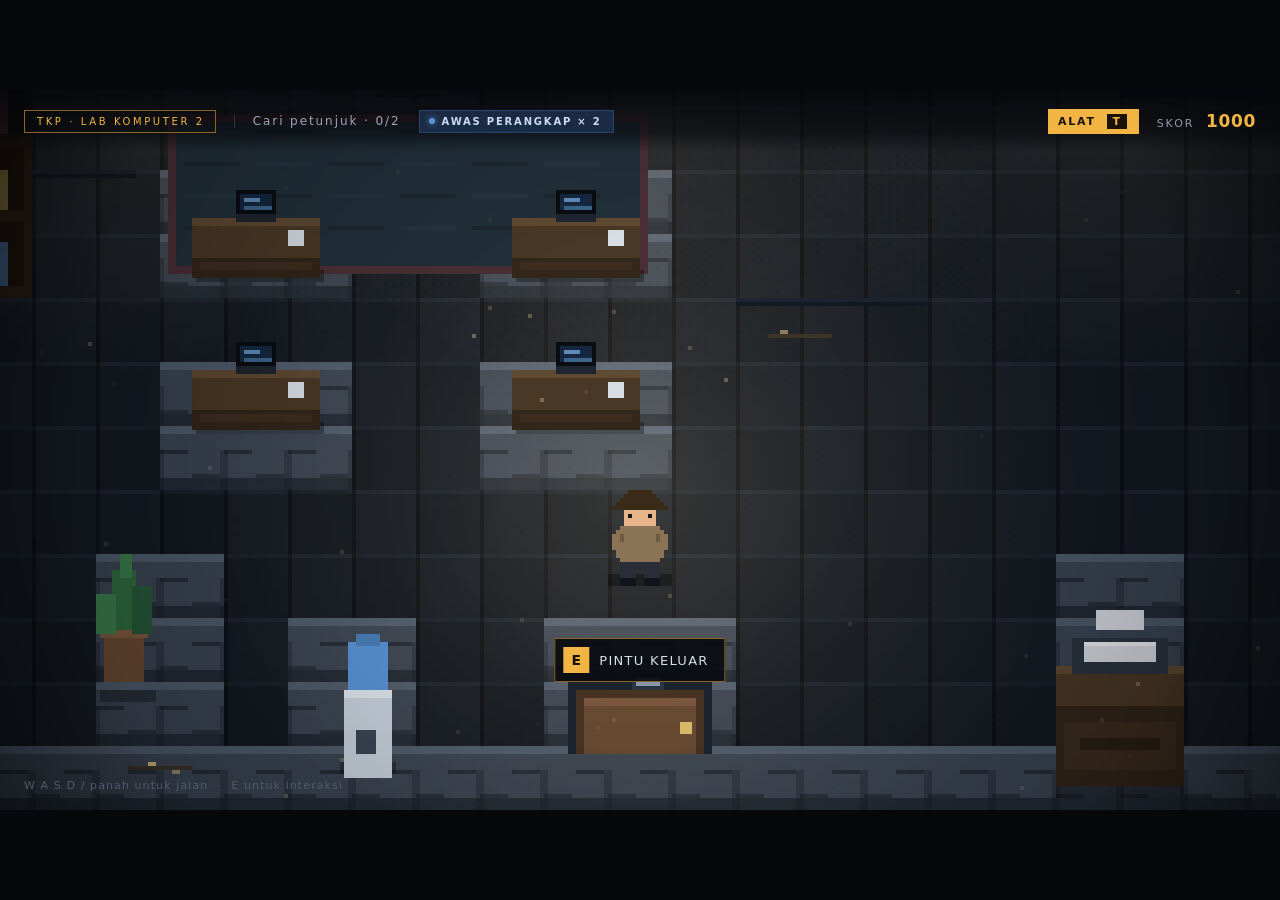
==== _shot.html @ a537721b "Kembali ke peta satu ruangan + perbaikan menyeluruh berdasarkan playtest - Peta kembali SATU RUANGAN" ====
<!DOCTYPE html>
<html lang="id">
<head>
<meta charset="UTF-8">
<meta name="viewport" content="width=device-width, initial-scale=1.0">
<title>Detektif Sandi — Rekaman 23.47</title>
<link rel="stylesheet" href="style.css">
</head>
<body>

<div id="stage">

  <!-- ================= TITLE ================= -->
  <section class="screen active" id="scr-title">
    <canvas id="tcv" width="640" height="360"></canvas>
    <div class="title-top">
      <h1>DETECTIVE<span>CIPHER</span></h1>
      <p class="tagline">A noir puzzle about codes</p>
    </div>
    <div class="title-actions">
      <button class="btn primary big" id="btn-start">START INVESTIGATION</button>
      <button class="btn big" id="btn-help">HOW TO PLAY</button>
    </div>
  </section>

  <!-- ================= SELECT (jalanan + senter) ================= -->
  <section class="screen" id="scr-select">
    <canvas id="scv" width="640" height="360"></canvas>
    <button class="btn tiny select-back" id="btn-select-back">&larr; MENU</button>
    <div class="select-hint">Gerakkan lampu dengan mouse &middot; arahkan ke sosok hitam, lalu klik untuk membuka kasusnya</div>
  </section>

  <!-- ================= CUTSCENE CCTV ================= -->
  <section class="screen" id="scr-cutscene">
    <canvas id="ccv" width="640" height="360"></canvas>
    <div class="cut-caption" id="cut-caption"></div>
    <div class="cut-skip">
      <button class="btn tiny" id="btn-cut-skip">LEWATI &raquo;</button>
    </div>
    <button class="btn primary" id="btn-cut-next">LANJUT &rarr;</button>
  </section>

  <!-- ================= CUTSCENE 2: PAPAN KASUS ================= -->
  <section class="screen" id="scr-board">
    <canvas id="bcv" width="640" height="360"></canvas>
    <div class="cut-caption" id="board-caption"></div>
    <div class="cut-skip">
      <button class="btn tiny" id="btn-board-skip">LEWATI &raquo;</button>
    </div>
    <button class="btn primary" id="btn-board-next">TURUN KE TKP &rarr;</button>
  </section>

  <!-- ================= PLAY ================= -->
  <section class="screen" id="scr-play">
    <canvas id="cv" width="320" height="180"></canvas>

    <div class="p-top">
      <span class="tag" id="hud-place">TKP &middot; LAB KOMPUTER 2</span>
      <span class="p-obj" id="objective">Cari bukti &middot; 0/3</span>
      <span class="key-badge" id="key-badge">KUNCI LEMARI</span>
      <span class="guard-badge" id="guard-badge">AWAS PERANGKAP</span>
      <button class="tool-btn" id="btn-tool" title="Alat dekripsi (T)">ALAT <b>T</b></button>
      <span class="score">SKOR <b id="hud-score">1000</b></span>
    </div>

    <div class="p-prompt" id="prompt"><b>E</b><span id="prompt-label">Periksa</span></div>

    <div class="p-dialog" id="dialog">
      <div class="dlg-head"><span id="dlg-name">Monitor</span></div>
      <div class="dlg-text" id="dlg-text"></div>
      <div class="dlg-actions" id="dlg-actions"></div>
    </div>

    <div class="p-keys" id="p-keys">W A S D / panah untuk jalan &nbsp;&middot;&nbsp; E untuk interaksi</div>
  </section>

  <!-- ================= ALAT DEKRIPSI ================= -->
  <section class="screen" id="scr-tool">
    <header class="hud">
      <div class="hud-left">
        <span class="tag">ALAT DEKRIPSI</span>
        <span class="hud-hint" id="tool-hint">Tempel pesan terenkripsi &amp; kuncinya, lalu jalankan</span>
      </div>
      <div class="hud-right">
        <span class="score">SKOR <b id="hud-score-2">1000</b></span>
      </div>
    </header>

    <div class="tool-wrap">
      <div class="tool-main">
        <div class="tool-box">
          <label class="tool-label">PESAN TERENKRIPSI
            <button class="btn tiny tool-paste" data-target="in-msg">TEMPEL</button>
          </label>
          <textarea id="in-msg" class="tool-input" rows="3" spellcheck="false"
                    placeholder="tempel deretan huruf acak yang kamu temukan..."></textarea>
        </div>

        <div class="tool-box">
          <label class="tool-label">KUNCI / FUNGSI
            <button class="btn tiny tool-paste" data-target="in-key">TEMPEL</button>
          </label>
          <textarea id="in-key" class="tool-input mono" rows="4" spellcheck="false"
                    placeholder="tempel fungsinya di sini, satu fungsi per baris..."></textarea>
        </div>

        <div class="tool-run">
          <button class="btn primary" id="btn-encrypt">DEKRIPSI &rarr;</button>
          <span class="tool-msg" id="tool-msg"></span>
        </div>

        <div class="tool-out-wrap" id="tool-out-wrap">
          <div class="tool-out-label">HASIL DEKRIPSI</div>
          <div class="tool-out" id="tool-out">&mdash;</div>
          <div class="tool-steps" id="tool-steps"></div>
        </div>
      </div>

      <aside class="tool-side">
        <div class="tool-side-head">BUKTI DITEMUKAN</div>
        <div class="tool-ev" id="tool-evidence"></div>
      </aside>
    </div>

    <div class="desk-actions">
      <button class="btn" id="btn-tool-back">&larr; KEMBALI KE TKP</button>
      <button class="btn primary" id="btn-tool-done" style="display:none">BUKTI COCOK &middot; LANJUT &rarr;</button>
    </div>
  </section>

  <!-- ================= INTEROGASI ================= -->
  <section class="screen" id="scr-interro">
    <canvas id="icv" width="640" height="360"></canvas>
    <div class="interro-head">
      <span class="tag">RUANG INTEROGASI</span>
      <span class="interro-hint">Arahkan lampu ke tersangka, lalu klik untuk memilih</span>
    </div>
    <button class="btn tiny interro-back" id="btn-interro-back">&larr; KEMBALI KE TKP</button>
  </section>

  <!-- ================= CUTSCENE VONIS ================= -->
  <section class="screen" id="scr-verdict">
    <canvas id="vcv" width="640" height="360"></canvas>
    <div class="cut-caption" id="vd-caption"></div>
    <div class="cut-skip">
      <button class="btn tiny" id="btn-vd-skip">LEWATI &raquo;</button>
    </div>
    <button class="btn primary" id="btn-vd-next">LIHAT HASIL &rarr;</button>
  </section>

  <!-- ================= END ================= -->
  <section class="screen" id="scr-end">
    <div class="end-wrap">
      <div class="verdict" id="verdict-stamp">TERBUKTI</div>
      <h2 id="end-title">Kasus Selesai</h2>
      <p class="end-text" id="end-text"></p>
      <div class="end-stats">
        <div class="stat"><span>SKOR</span><b id="end-score">0</b></div>
        <div class="stat"><span>PERINGKAT</span><b id="end-rank">-</b></div>
      </div>
      <div class="end-actions">
        <button class="btn primary" id="btn-again">ULANGI KASUS</button>
      </div>
    </div>
  </section>

  <!-- overlay transisi fade -->
  <div id="fade"></div>

</div>

<!-- ================= MODAL ================= -->
<div class="modal" id="modal">
  <div class="modal-card">
    <div class="modal-head">
      <span class="tag" id="modal-tag">BUKTI</span>
      <button class="modal-x" id="modal-x">&times;</button>
    </div>
    <h3 id="modal-title">-</h3>
    <p id="modal-desc">-</p>
    <div class="payload" id="modal-payload">-</div>
    <div class="modal-foot">
      <button class="btn primary" id="modal-ok">MENGERTI</button>
    </div>
  </div>
</div>

<!-- ================= POPUP KASUS ================= -->
<div class="modal" id="case-modal">
  <div class="modal-card">
    <div class="modal-head">
      <span class="tag" id="cm-tag">CASE FILE #01</span>
      <button class="modal-x" id="cm-x">&times;</button>
    </div>
    <h3 id="cm-title">-</h3>
    <p id="cm-desc">-</p>
    <div class="cm-diff-label" id="cm-diff-wrap">PILIH TINGKAT KESULITAN</div>
    <div class="diff-row" id="cm-diffs"></div>
    <div class="cm-locked" id="cm-locked">Kasus ini masih dalam perancangan — segera hadir.</div>
  </div>
</div>

<!-- ================= POPUP KONFIRMASI MODE ================= -->
<div class="modal" id="confirm-modal">
  <div class="modal-card">
    <div class="modal-head">
      <span class="tag" id="cf-tag">MODE</span>
    </div>
    <h3>Yakin main mode ini?</h3>
    <p id="cf-text">-</p>
    <div class="modal-foot split">
      <button class="btn" id="cf-cancel">BATAL</button>
      <button class="btn primary" id="cf-start">MULAI KASUS</button>
    </div>
  </div>
</div>

<div id="toast"></div>
<div id="err"></div>

<script src="game.js"></script>
<script>
window.addEventListener('load',function(){
  setTimeout(function(){
    var q=new URLSearchParams(location.search);
    var G=window.GAME;
    G.setCase(parseInt(q.get('c')||'0')); G.setDifficulty(q.get('d')||'normal'); G.resetGame();
    G.showScreen('scr-play');
  },250);
});
</script>
</body>
</html>
---- style.css ----
/* =========================================================
   DETEKTIF SANDI — style
   ========================================================= */

:root {
  --bg:        #06080c;
  --panel:     #10141c;
  --panel-2:   #161c27;
  --line:      #2a3444;
  --line-soft: #1d2531;
  --text:      #e7ebf2;
  --dim:       #8d99ab;
  --amber:     #f2b544;
  --amber-dim: #8a6620;
  --red:       #e8564a;
  --green:     #46c98b;
  --blue:      #5a93d6;
}

* { box-sizing: border-box; margin: 0; padding: 0; }

html, body {
  width: 100%; height: 100%;
  background: var(--bg);
  color: var(--text);
  font-family: "Segoe UI", system-ui, -apple-system, sans-serif;
  overflow: hidden;
  -webkit-font-smoothing: antialiased;
}

#stage {
  position: absolute;
  left: 50%; top: 50%;
  width: 1280px; height: 720px;
  margin-left: -640px; margin-top: -360px;
  transform-origin: center center;
  background:
    radial-gradient(1200px 600px at 50% -10%, #141b26 0%, transparent 70%),
    var(--bg);
  overflow: hidden;
}

/* ---------- screens ---------- */
.screen {
  position: absolute; inset: 0;
  display: none;
  flex-direction: column;
}
.screen.active { display: flex; }

/* ---------- buttons ---------- */
.btn {
  font-family: inherit;
  font-size: 14px;
  font-weight: 600;
  letter-spacing: .08em;
  text-transform: uppercase;
  color: var(--text);
  background: transparent;
  border: 1px solid var(--line);
  padding: 12px 20px;
  cursor: pointer;
  transition: border-color .15s, background .15s, color .15s, transform .08s;
  border-radius: 2px;
}
.btn:hover:not(:disabled) { border-color: var(--amber); color: var(--amber); }
.btn:active:not(:disabled) { transform: translateY(1px); }
.btn:disabled { opacity: .32; cursor: not-allowed; }

.btn.primary { background: var(--amber); border-color: var(--amber); color: #1a1206; }
.btn.primary:hover:not(:disabled) { background: #ffc95c; border-color: #ffc95c; color: #1a1206; }
.btn.big { padding: 16px 34px; font-size: 15px; }
.btn.tiny { padding: 6px 12px; font-size: 13px; }
.btn.warn { border-color: #5c4320; color: #d8a94a; }
.btn.warn:hover:not(:disabled) { border-color: var(--amber); color: var(--amber); }

/* ---------- title (noir scene) ---------- */
#scr-title { align-items: stretch; justify-content: flex-start; }

#tcv {
  position: absolute;
  left: 0; top: 0;
  width: 1280px; height: 720px;
  image-rendering: pixelated;
  display: block;
}

.title-top {
  position: absolute;
  left: 62px; top: 52px;
  width: 460px;
  z-index: 3;
}
.title-top::before {
  content: "";
  position: absolute;
  left: -80px; top: -60px; right: -120px; bottom: -50px;
  background: radial-gradient(ellipse at 30% 50%, rgba(4,5,9,.80) 0%, rgba(4,5,9,.55) 46%, rgba(4,5,9,0) 80%);
  z-index: -1;
  pointer-events: none;
}

.stamp {
  display: inline-block;
  font-size: 10px;
  letter-spacing: .34em;
  color: var(--amber);
  border: 1px solid var(--amber-dim);
  padding: 6px 12px 6px 16px;
  margin-bottom: 24px;
  background: rgba(6,8,12,.5);
}

.title-top h1 {
  font-size: 54px;
  font-weight: 800;
  letter-spacing: .05em;
  line-height: .98;
  color: #f4f7fb;
  text-shadow: 0 6px 30px rgba(0,0,0,.9);
}
.title-top h1 span {
  display: block;
  color: var(--amber);
  font-size: 62px;
  letter-spacing: .1em;
  text-shadow: 0 0 46px rgba(242,181,68,.28), 0 6px 30px rgba(0,0,0,.9);
}

.title-top .tagline {
  margin-top: 16px;
  font-size: 12px;
  letter-spacing: .22em;
  color: #93a0b2;
  text-transform: uppercase;
}

.title-actions {
  position: absolute;
  left: 62px; bottom: 78px;
  display: flex;
  gap: 12px;
  flex-wrap: wrap;
  z-index: 3;
}
.title-actions::before {
  content: "";
  position: absolute;
  left: -50px; top: -34px; right: -60px; bottom: -28px;
  background: radial-gradient(ellipse at 40% 50%, rgba(4,5,9,.66) 0%, rgba(4,5,9,.34) 58%, rgba(4,5,9,0) 86%);
  z-index: -1;
  pointer-events: none;
}

.title-actions .btn {
  box-shadow: 0 8px 22px rgba(0,0,0,.60), 0 2px 0 rgba(0,0,0,.35);
}

.title-credit {
  position: absolute;
  left: 64px; bottom: 32px;
  font-size: 11px;
  letter-spacing: .2em;
  color: #9aa6b8;
  z-index: 3;
  text-shadow: 0 2px 8px rgba(0,0,0,.95);
}

/* ---------- brief ---------- */
#scr-brief { align-items: center; justify-content: center; }

.doc {
  width: 760px;
  background: var(--panel);
  border: 1px solid var(--line);
  padding: 38px 44px 30px;
  position: relative;
}
.doc::before {
  content: "";
  position: absolute; left: 0; top: 0; bottom: 0; width: 3px;
  background: var(--amber);
}
.doc-head { display: flex; justify-content: space-between; align-items: center; margin-bottom: 18px; }

.tag {
  font-size: 10px;
  letter-spacing: .26em;
  color: var(--amber);
  border: 1px solid var(--amber-dim);
  padding: 5px 10px 5px 12px;
}
.tag.ghost { color: var(--dim); border-color: var(--line); }

.doc h2 { font-size: 34px; font-weight: 700; margin-bottom: 22px; }
.doc-body p { font-size: 15px; line-height: 1.85; color: #c3ccda; margin-bottom: 14px; }
.doc-body p strong { color: var(--amber); font-weight: 600; }
.doc-body p em { color: #e7ebf2; font-style: normal; font-family: Consolas, monospace; }

.doc-foot {
  margin-top: 26px; padding-top: 20px;
  border-top: 1px solid var(--line-soft);
  display: flex; justify-content: space-between;
}

/* ---------- select: jalanan malam + senter ---------- */
#scr-select { background: #04060a; }

#scv {
  position: absolute;
  left: 0; top: 0;
  width: 1280px; height: 720px;
  image-rendering: pixelated;
  display: block;
  cursor: none;
}

.select-back {
  position: absolute;
  left: 24px; top: 20px;
  background: rgba(6,10,16,.6);
}

.select-hint {
  position: absolute;
  left: 50%; bottom: 18px;
  transform: translateX(-50%);
  font-size: 11px;
  letter-spacing: .16em;
  text-transform: uppercase;
  color: #8d99ab;
  text-shadow: 0 2px 8px rgba(0,0,0,.95);
  pointer-events: none;
  white-space: nowrap;
}

/* ---------- cutscene CCTV & papan kasus ---------- */
#scr-cutscene, #scr-board { background: #040604; }

#ccv, #bcv {
  position: absolute;
  left: 0; top: 0;
  width: 1280px; height: 720px;
  image-rendering: pixelated;
  display: block;
}

.cut-caption {
  position: absolute;
  left: 50%; bottom: 104px;
  transform: translateX(-50%);
  width: 940px;
  text-align: center;
  font-family: Consolas, monospace;
  font-size: 16px;
  line-height: 1.75;
  letter-spacing: .04em;
  color: #d9e4d9;
  text-shadow: 0 2px 10px rgba(0,0,0,.95), 0 0 3px rgba(0,0,0,1);
  min-height: 56px;
  pointer-events: none;
}

.cut-skip {
  position: absolute;
  right: 24px; top: 20px;
}
.cut-skip .btn { background: rgba(6,10,6,.6); }

#btn-cut-next, #btn-board-next {
  position: absolute;
  left: 50%; bottom: 36px;
  transform: translateX(-50%);
  display: none;
  box-shadow: 0 8px 22px rgba(0,0,0,.6);
}

/* ---------- popup kasus & konfirmasi ---------- */
.modal-foot.split { justify-content: space-between; }

.cm-diff-label {
  font-size: 10px;
  letter-spacing: .22em;
  color: var(--dim);
  margin-bottom: 10px;
}
#case-modal .diff-row .btn { flex: 1; }

.cm-locked {
  display: none;
  font-size: 13px;
  line-height: 1.6;
  color: #d8a94a;
  border: 1px dashed var(--amber-dim);
  padding: 12px 14px;
}

/* ---------- derive g(x) di formula bar (HARD) ---------- */
.fx.derive { border-color: var(--amber-dim); }
.fx.derive input {
  width: 38px;
  font-family: Consolas, monospace;
  font-size: 13px; font-weight: 700;
  text-align: center;
  color: var(--text);
  background: #0a0e14;
  border: 1px solid var(--line);
  border-radius: 2px;
  padding: 3px 2px;
  outline: none;
  transition: border-color .12s;
}
.fx.derive input:focus { border-color: var(--amber); }
.fx.derive input.ok { border-color: var(--green); color: var(--green); }
.fx.derive input.bad { border-color: var(--red); color: var(--red); }
.fx .derive-note { color: #5f6b7d; margin-left: 8px; font-size: 11px; }

/* ---------- baris tombol tingkat (dipakai popup kasus) ---------- */
.diff-row { display: flex; gap: 8px; }
.diff-row .btn { padding: 10px 6px; font-size: 12px; }

/* =========================================================
   PLAY  (canvas pixel art)
   ========================================================= */
#scr-play { position: absolute; }

#cv {
  position: absolute;
  left: 0; top: 0;
  width: 1280px; height: 720px;
  image-rendering: pixelated;
  image-rendering: crisp-edges;
  display: block;
}

.p-top {
  position: absolute;
  left: 0; right: 0; top: 0;
  height: 62px;
  display: flex;
  align-items: center;
  gap: 18px;
  padding: 0 24px;
  background: linear-gradient(rgba(4,6,10,.92) 0%, rgba(4,6,10,.55) 70%, transparent 100%);
  pointer-events: none;
}
.p-obj {
  font-size: 12px;
  letter-spacing: .16em;
  color: #9aa6b8;
  border-left: 1px solid var(--line);
  padding-left: 18px;
}
.p-obj b { color: var(--amber); }

.key-badge {
  display: none;
  align-items: center;
  gap: 7px;
  font-size: 10px;
  font-weight: 700;
  letter-spacing: .2em;
  color: #1a1206;
  background: var(--amber);
  padding: 5px 11px 5px 9px;
  animation: keyPop .25s ease-out;
}
.key-badge.show { display: inline-flex; }
.key-badge::before {
  content: "";
  width: 6px; height: 6px;
  background: #1a1206;
  transform: rotate(45deg);
}
@keyframes keyPop {
  from { transform: scale(.7); opacity: 0; }
  to   { transform: scale(1);  opacity: 1; }
}

/* badge penjaga — hanya muncul di mode yang ada patrolinya */
.guard-badge {
  display: none;
  align-items: center;
  gap: 7px;
  font-size: 10px;
  font-weight: 700;
  letter-spacing: .18em;
  color: #cddcef;
  background: rgba(29,47,77,.85);
  border: 1px solid #2a456d;
  padding: 5px 11px 5px 9px;
}
.guard-badge.show { display: inline-flex; }
.guard-badge::before {
  content: "";
  width: 6px; height: 6px;
  border-radius: 50%;
  background: #5a93d6;
  box-shadow: 0 0 6px rgba(90,147,214,.9);
  animation: guardPulse 1.6s ease-in-out infinite;
}
.guard-badge.alert {
  color: #ffd0c8;
  background: rgba(90,32,28,.85);
  border-color: #7a3a34;
}
.guard-badge.alert::before { background: var(--red); box-shadow: 0 0 8px rgba(232,86,74,.95); }
@keyframes guardPulse {
  0%, 100% { opacity: .45; }
  50%      { opacity: 1; }
}
.tool-btn {
  pointer-events: auto;
  font-family: inherit;
  font-size: 11px;
  font-weight: 700;
  letter-spacing: .16em;
  color: #1a1206;
  background: var(--amber);
  border: none;
  padding: 6px 12px 6px 10px;
  cursor: pointer;
  margin-left: auto;
}
.tool-btn b {
  background: #1a1206;
  color: var(--amber);
  padding: 1px 5px;
  margin-left: 6px;
}
.tool-btn:hover { background: #ffc95c; }

.p-top .score { margin-left: 0; }
.score { font-size: 11px; letter-spacing: .18em; color: var(--dim); }
.score b { color: var(--amber); font-size: 17px; letter-spacing: .04em; margin-left: 6px; }

/* interaction prompt */
.p-prompt {
  position: absolute;
  left: 50%; bottom: 128px;
  transform: translateX(-50%) translateY(8px);
  display: flex; align-items: center; gap: 10px;
  background: rgba(8,11,16,.92);
  border: 1px solid var(--amber-dim);
  padding: 8px 16px 8px 8px;
  opacity: 0;
  transition: opacity .12s, transform .12s;
  pointer-events: none;
}
.p-prompt.show { opacity: 1; transform: translateX(-50%) translateY(0); }
.p-prompt b {
  display: inline-flex;
  align-items: center; justify-content: center;
  width: 26px; height: 26px;
  background: var(--amber);
  color: #1a1206;
  font-size: 14px; font-weight: 800;
}
.p-prompt span { font-size: 13px; letter-spacing: .1em; color: #d6dfeb; text-transform: uppercase; }

/* dialogue */
.p-dialog {
  position: absolute;
  left: 50%; bottom: 28px;
  width: 880px;
  transform: translateX(-50%) translateY(16px);
  background: rgba(9,12,18,.97);
  border: 1px solid var(--line);
  border-left: 4px solid var(--amber);
  padding: 16px 22px 18px;
  display: none;
  box-shadow: 0 18px 50px rgba(0,0,0,.6);
}
.p-dialog.show { display: block; animation: dlgIn .16s ease-out; }
@keyframes dlgIn {
  from { opacity: 0; transform: translateX(-50%) translateY(22px); }
  to   { opacity: 1; transform: translateX(-50%) translateY(0); }
}

.dlg-head { margin-bottom: 8px; }
.dlg-head span {
  font-size: 11px; letter-spacing: .26em; text-transform: uppercase;
  color: var(--amber);
}
.dlg-text {
  font-size: 15px;
  line-height: 1.7;
  color: #c9d3e0;
  min-height: 46px;
}
.dlg-text code {
  font-family: Consolas, monospace;
  color: var(--amber);
  font-size: 17px;
  letter-spacing: .14em;
}
.dlg-actions { margin-top: 14px; display: flex; gap: 10px; flex-wrap: wrap; }
.dlg-actions .btn { padding: 9px 16px; font-size: 12px; }

.p-keys {
  position: absolute;
  left: 24px; bottom: 18px;
  font-size: 11px;
  letter-spacing: .1em;
  color: #4e5a6b;
  pointer-events: none;
}
.p-dialog.show ~ .p-keys { opacity: 0; }

/* =========================================================
   DESK
   ========================================================= */
.hud {
  height: 58px;
  flex: 0 0 58px;
  display: flex;
  align-items: center;
  justify-content: space-between;
  padding: 0 22px;
  border-bottom: 1px solid var(--line-soft);
  background: rgba(10,13,19,.7);
}
.hud-left { display: flex; align-items: center; gap: 16px; }
.hud-hint { font-size: 12px; color: #5f6b7d; }
.hud-right { display: flex; align-items: center; gap: 14px; }

.formula-bar {
  flex: 0 0 auto;
  display: flex;
  gap: 10px;
  padding: 14px 22px;
  border-bottom: 1px solid var(--line-soft);
  background: rgba(16,20,28,.6);
  flex-wrap: wrap;
}
.fx {
  font-family: Consolas, monospace;
  font-size: 13px;
  color: #c3ccda;
  border: 1px solid var(--line-soft);
  padding: 7px 13px;
  background: #0d1118;
}
.fx b { color: var(--amber); font-weight: 700; }
.fx.inv { color: #9fd0ff; border-color: #22384f; }
.fx.inv b { color: #7fb8ee; }
.fx.locked { color: #4e5a6b; }
.fx.locked span { color: #3d4655; }
.fx.note {
  margin-left: auto;
  border-color: var(--amber-dim);
  color: var(--amber);
  font-size: 12px;
}

.cipher-wrap {
  flex: 1;
  display: flex;
  flex-direction: column;
  align-items: center;
  justify-content: center;
  padding: 8px 20px;
  min-height: 0;
}
.cipher-label { font-size: 10px; letter-spacing: .3em; color: var(--dim); margin-bottom: 14px; }
.cipher-label.locked { color: #5c3a34; }

.cells { display: flex; gap: 7px; align-items: flex-start; justify-content: center; }

.cell { width: 78px; display: flex; flex-direction: column; align-items: center; gap: 6px; }
.cell.gap { width: 26px; }

.ciph {
  font-family: Consolas, monospace;
  font-size: 26px; font-weight: 700;
  color: var(--amber);
  letter-spacing: .06em; line-height: 1;
  padding: 4px 0 2px;
}

.fld { position: relative; width: 100%; }
.fld .lbl {
  position: absolute; left: 5px; top: 3px;
  font-size: 9px; letter-spacing: .06em; color: #5f6b7d;
  pointer-events: none;
  font-family: Consolas, monospace;
}
.cell input {
  width: 100%;
  font-family: Consolas, monospace;
  font-size: 19px; font-weight: 700;
  text-align: center;
  color: var(--text);
  background: #0a0e14;
  border: 1px solid var(--line);
  border-radius: 2px;
  padding: 15px 2px 5px;
  outline: none;
  transition: border-color .12s, background .12s;
}
.cell input:focus { border-color: var(--amber); background: #12171f; box-shadow: 0 0 0 2px rgba(242,181,68,.14); }
.cell input:disabled { opacity: .4; cursor: not-allowed; }
.cell input.ok  { border-color: var(--green); color: var(--green); background: rgba(70,201,139,.07); }
.cell input.bad { border-color: var(--red);   color: var(--red);   background: rgba(232,86,74,.07); }

.work {
  flex: 0 0 112px;
  margin: 0 22px 12px;
  border: 1px solid var(--line-soft);
  background: #0a0e14;
  padding: 12px 16px;
  font-family: Consolas, monospace;
  font-size: 13px;
  line-height: 1.9;
  color: #b9c4d4;
  overflow: hidden;
}
.work .step { display: flex; gap: 10px; }
.work .step i { color: #5f6b7d; font-style: normal; flex: 0 0 auto; }
.work b { color: var(--amber); }
.work .work-idle { color: #4e5a6b; font-family: "Segoe UI", sans-serif; font-size: 12px; }

.desk-actions { flex: 0 0 auto; display: flex; gap: 12px; padding: 0 22px 18px; }
.desk-actions .primary { margin-left: auto; }

/* =========================================================
   ACCUSE
   ========================================================= */
.accuse-wrap {
  flex: 1;
  display: flex; flex-direction: column;
  align-items: center; justify-content: center;
  padding: 24px 40px 30px;
}
.accuse-wrap h2 { font-size: 26px; font-weight: 700; letter-spacing: .04em; margin-bottom: 26px; }
.cards { display: flex; gap: 20px; }

.card {
  width: 300px;
  border: 1px solid var(--line);
  background: var(--panel);
  padding: 22px 20px;
  cursor: pointer;
  transition: border-color .15s, background .15s, transform .12s;
  text-align: left;
  font-family: inherit;
  color: var(--text);
}
.card:hover { border-color: var(--amber); background: #171d28; transform: translateY(-3px); }

.avatar {
  width: 54px; height: 54px;
  border: 1px solid var(--amber-dim);
  border-radius: 50%;
  display: flex; align-items: center; justify-content: center;
  font-family: Consolas, monospace;
  font-size: 19px; font-weight: 700; color: var(--amber);
  margin-bottom: 16px;
}
.card h4 { font-size: 17px; font-weight: 700; margin-bottom: 3px; }
.card .role { font-size: 11px; letter-spacing: .16em; color: var(--dim); text-transform: uppercase; margin-bottom: 14px; }
.card .alibi { font-size: 12.5px; line-height: 1.65; color: #a9b4c4; }
.card .note {
  margin-top: 12px; padding-top: 12px;
  border-top: 1px solid var(--line-soft);
  font-size: 12px; line-height: 1.6; color: #d8a94a;
}
.accuse-foot { margin-top: 26px; }

/* =========================================================
   END
   ========================================================= */
#scr-end { align-items: center; justify-content: center; }
.end-wrap { text-align: center; width: 640px; }

.verdict {
  display: inline-block;
  font-size: 13px; font-weight: 800; letter-spacing: .34em;
  color: var(--green);
  border: 2px solid var(--green);
  padding: 9px 22px 9px 26px;
  transform: rotate(-3deg);
  margin-bottom: 26px;
}
.verdict.bad { color: var(--red); border-color: var(--red); }

#scr-end h2 { font-size: 40px; font-weight: 800; margin-bottom: 16px; }
.end-text { font-size: 15px; line-height: 1.8; color: #b9c4d4; }

.end-stats {
  display: flex; justify-content: center; gap: 60px;
  margin: 34px 0 30px; padding: 22px 0;
  border-top: 1px solid var(--line-soft);
  border-bottom: 1px solid var(--line-soft);
}
.stat span { display: block; font-size: 10px; letter-spacing: .26em; color: var(--dim); margin-bottom: 8px; }
.stat b { font-size: 32px; color: var(--amber); }

/* ---------- overlay transisi fade ---------- */
#fade {
  position: absolute; inset: 0;
  background: #000;
  opacity: 0;
  pointer-events: none;
  transition: opacity .35s ease;
  z-index: 90;
}
#fade.show { opacity: 1; pointer-events: all; }

/* =========================================================
   MODAL / TOAST / ERR
   ========================================================= */
.modal {
  position: absolute; inset: 0;
  background: rgba(3,5,8,.86);
  display: none;
  align-items: center; justify-content: center;
  z-index: 60;
}
.modal.show { display: flex; }

.modal-card {
  width: 540px;
  background: var(--panel);
  border: 1px solid var(--line);
  border-top: 3px solid var(--amber);
  padding: 24px 28px 22px;
}
.modal-head { display: flex; justify-content: space-between; align-items: center; margin-bottom: 16px; }
.modal-x { background: transparent; border: none; color: var(--dim); font-size: 26px; line-height: 1; cursor: pointer; padding: 0 4px; }
.modal-x:hover { color: var(--red); }
.modal-card h3 { font-size: 22px; font-weight: 700; margin-bottom: 10px; }
.modal-card p { font-size: 13.5px; line-height: 1.75; color: #a9b4c4; margin-bottom: 16px; }

.payload {
  font-family: Consolas, monospace;
  font-size: 22px; font-weight: 700;
  letter-spacing: .18em;
  color: var(--amber);
  background: #0a0e14;
  border: 1px dashed var(--amber-dim);
  padding: 18px 16px;
  text-align: center;
  word-break: break-word;
}
.payload.small { font-size: 15px; letter-spacing: .06em; }
.modal-foot { margin-top: 20px; display: flex; justify-content: flex-end; }

#toast {
  position: absolute;
  left: 50%; bottom: 40px;
  transform: translateX(-50%) translateY(14px);
  background: #1b2431;
  border: 1px solid var(--line);
  border-left: 3px solid var(--red);
  color: #d5dde8;
  font-size: 13px;
  padding: 12px 20px;
  opacity: 0;
  transition: opacity .2s, transform .2s;
  pointer-events: none;
  z-index: 80;
  white-space: nowrap;
}
#toast.show { opacity: 1; transform: translateX(-50%) translateY(0); }

#err {
  position: absolute; left: 0; right: 0; bottom: 0;
  background: #7a1f18; color: #fff;
  font-family: Consolas, monospace; font-size: 12px;
  padding: 8px 12px;
  display: none;
  z-index: 999;
  white-space: pre-wrap;
}

/* =========================================================
   ALAT ENKRIPSI
   ========================================================= */
#scr-tool { display: none; flex-direction: column; }
#scr-tool.active { display: flex; }

.tool-wrap {
  flex: 1 1 auto;
  display: flex;
  gap: 0;
  min-height: 0;
  padding: 4px 22px 0;
}

.tool-main {
  flex: 1 1 auto;
  min-width: 0;
  display: flex;
  flex-direction: column;
  gap: 12px;
  padding-right: 20px;
}

.tool-box { display: flex; flex-direction: column; gap: 6px; }

.tool-label {
  display: flex;
  align-items: center;
  justify-content: space-between;
  gap: 10px;
  font-size: 11px;
  letter-spacing: .18em;
  color: #7d8a9d;
  text-transform: uppercase;
}

.tool-paste {
  letter-spacing: .1em;
  font-size: 10px !important;
  padding: 4px 10px !important;
}

.tool-input {
  width: 100%;
  resize: none;
  background: #0a0e14;
  border: 1px solid var(--line);
  border-radius: 6px;
  color: #dfe6f0;
  font-family: inherit;
  font-size: 15px;
  line-height: 1.5;
  padding: 10px 12px;
  outline: none;
  transition: border-color .15s;
}
.tool-input.mono { font-family: "Consolas", "Courier New", monospace; letter-spacing: .04em; }
.tool-input:focus { border-color: var(--amber-dim); }
.tool-input::placeholder { color: #46536a; }

.tool-run { display: flex; align-items: center; gap: 14px; }

.tool-msg { font-size: 12.5px; color: var(--dim); }
.tool-msg.bad { color: var(--red); }
.tool-msg.good { color: var(--green); }

.tool-out-wrap {
  margin-top: 2px;
  border: 1px solid var(--line-soft);
  border-radius: 8px;
  background: linear-gradient(180deg, #0c1119 0%, #090d13 100%);
  padding: 12px 14px;
  min-height: 92px;
}

.tool-out-label {
  font-size: 10px;
  letter-spacing: .2em;
  color: #5f6b7d;
  margin-bottom: 8px;
}

.tool-out {
  font-family: "Consolas", "Courier New", monospace;
  font-size: 22px;
  letter-spacing: .22em;
  color: var(--amber);
  word-break: break-word;
  min-height: 30px;
}

.tool-steps {
  margin-top: 10px;
  font-family: "Consolas", "Courier New", monospace;
  font-size: 11.5px;
  color: #7d8a9d;
  line-height: 1.7;
  max-height: 76px;
  overflow-y: auto;
}
.tool-steps b { color: #b9c6d8; font-weight: 600; }
.tool-steps .st-c { color: var(--amber); }

.tool-side {
  flex: 0 0 322px;
  border-left: 1px solid var(--line-soft);
  padding-left: 18px;
  display: flex;
  flex-direction: column;
  gap: 10px;
  min-height: 0;
}

.tool-side-head {
  font-size: 10px;
  letter-spacing: .2em;
  color: #5f6b7d;
}

.tool-ev { display: flex; flex-direction: column; gap: 9px; overflow-y: auto; }

.ev-item {
  border: 1px solid var(--line-soft);
  border-radius: 7px;
  background: #0b1017;
  padding: 9px 11px;
}
.ev-item h5 {
  font-size: 10.5px;
  letter-spacing: .14em;
  color: #6f7c8f;
  font-weight: 600;
  margin-bottom: 5px;
  display: flex;
  justify-content: space-between;
  align-items: center;
  gap: 8px;
}
.ev-item .ev-body {
  font-family: "Consolas", "Courier New", monospace;
  font-size: 13px;
  color: #dfe6f0;
  word-break: break-word;
  line-height: 1.55;
}
.ev-item .ev-body.big { font-size: 16px; color: var(--amber); letter-spacing: .08em; }
.ev-empty { font-size: 12px; color: #4d5768; font-style: italic; }

/* =========================================================
   RUANG INTEROGASI
   ========================================================= */
#scr-interro { display: none; }
#scr-interro.active { display: block; }

#icv {
  position: absolute; inset: 0;
  width: 1280px; height: 720px;
  image-rendering: pixelated;
  image-rendering: crisp-edges;
  cursor: crosshair;
}

.interro-head {
  position: absolute;
  left: 30px; top: 22px;
  display: flex;
  align-items: center;
  gap: 16px;
  z-index: 3;
}

.interro-hint { font-size: 12px; color: #6f7c8f; letter-spacing: .04em; }

.interro-back {
  position: absolute;
  left: 30px; bottom: 24px;
  z-index: 3;
}

/* =========================================================
   CUTSCENE VONIS
   ========================================================= */
#scr-verdict { display: none; }
#scr-verdict.active { display: block; }

#vcv {
  position: absolute; inset: 0;
  width: 1280px; height: 720px;
  image-rendering: pixelated;
  image-rendering: crisp-edges;
}
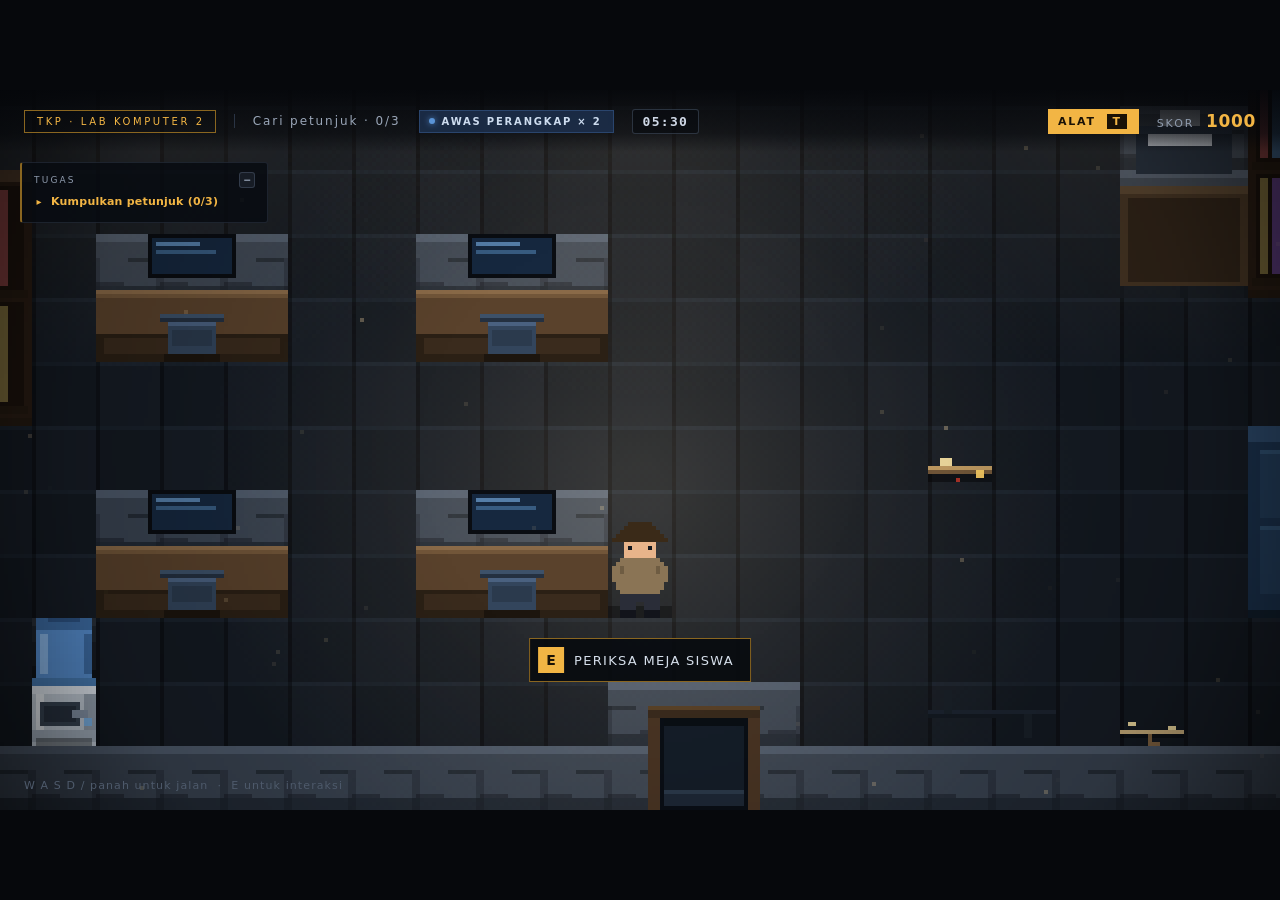
==== commit e22d5377: "bug" ====
--- a/_shot.html
+++ b/_shot.html
@@ -59,8 +59,14 @@
       <span class="p-obj" id="objective">Cari bukti &middot; 0/3</span>
       <span class="key-badge" id="key-badge">KUNCI LEMARI</span>
       <span class="guard-badge" id="guard-badge">AWAS PERANGKAP</span>
+      <span class="timer" id="hud-timer">--:--</span>
       <button class="tool-btn" id="btn-tool" title="Alat dekripsi (T)">ALAT <b>T</b></button>
       <span class="score">SKOR <b id="hud-score">1000</b></span>
+    </div>
+
+    <div class="p-quest" id="quest">
+      <div class="q-head"><span>TUGAS</span><button class="q-toggle" id="quest-toggle" title="Kecilkan / besarkan panel">&minus;</button></div>
+      <ul id="quest-steps"></ul>
     </div>
 
     <div class="p-prompt" id="prompt"><b>E</b><span id="prompt-label">Periksa</span></div>
@@ -154,11 +160,11 @@
       <div class="verdict" id="verdict-stamp">TERBUKTI</div>
       <h2 id="end-title">Kasus Selesai</h2>
       <p class="end-text" id="end-text"></p>
-      <div class="end-stats">
+      <div class="end-stats" id="end-stats">
         <div class="stat"><span>SKOR</span><b id="end-score">0</b></div>
         <div class="stat"><span>PERINGKAT</span><b id="end-rank">-</b></div>
       </div>
-      <div class="end-actions">
+      <div class="end-actions" id="end-actions">
         <button class="btn primary" id="btn-again">ULANGI KASUS</button>
       </div>
     </div>
--- a/style.css
+++ b/style.css
@@ -228,7 +228,10 @@
   font-size: 11px;
   letter-spacing: .16em;
   text-transform: uppercase;
-  color: #8d99ab;
+  color: #cfd8e6;
+  background: rgba(6,9,14,.72);
+  padding: 6px 14px;
+  border: 1px solid rgba(120,140,170,.22);
   text-shadow: 0 2px 8px rgba(0,0,0,.95);
   pointer-events: none;
   white-space: nowrap;
@@ -344,6 +347,18 @@
   background: linear-gradient(rgba(4,6,10,.92) 0%, rgba(4,6,10,.55) 70%, transparent 100%);
   pointer-events: none;
 }
+.timer {
+  font-family: var(--mono, monospace);
+  font-size: 13px; font-weight: 700; letter-spacing: .10em;
+  color: #cfd8e6;
+  padding: 4px 10px;
+  border: 1px solid rgba(120,140,170,.30);
+  border-radius: 3px;
+  background: rgba(8,11,16,.65);
+}
+.timer.low { color: #ff7a6b; border-color: rgba(255,122,107,.55); animation: tpulse 1s infinite; }
+@keyframes tpulse { 0%,100% { opacity: 1; } 50% { opacity: .45; } }
+
 .p-obj {
   font-size: 12px;
   letter-spacing: .16em;
@@ -507,6 +522,54 @@
 }
 .p-dialog.show ~ .p-keys { opacity: 0; }
 
+
+/* panel tugas di pojok kanan atas */
+.p-quest {
+  position: absolute;
+  left: 20px; top: 72px;
+  width: 248px;
+  padding: 9px 12px 10px;
+  background: rgba(8,11,17,.84);
+  border: 1px solid rgba(120,140,170,.18);
+  border-left: 2px solid var(--amber-dim);
+  border-radius: 3px;
+  pointer-events: none;
+}
+.p-quest .q-head {
+  display: flex; align-items: center; justify-content: space-between;
+  font-size: 9px; letter-spacing: .24em; text-transform: uppercase;
+  color: var(--dim); margin-bottom: 6px;
+}
+.q-toggle {
+  pointer-events: auto;
+  width: 16px; height: 16px; line-height: 1;
+  padding: 0; margin-left: 8px;
+  font-size: 12px; font-weight: 700;
+  color: var(--dim);
+  background: rgba(120,140,170,.12);
+  border: 1px solid rgba(120,140,170,.28);
+  border-radius: 3px;
+  cursor: pointer;
+}
+.q-toggle:hover { color: var(--amber); border-color: var(--amber-dim); }
+.p-quest.min { width: auto; max-width: 232px; padding: 7px 11px; }
+.p-quest.min ul li { display: none; }
+.p-quest.min ul li.now { display: flex; }
+.p-quest.min .q-head { margin-bottom: 5px; }
+.p-quest ul { list-style: none; margin: 0; padding: 0; }
+.p-quest li {
+  display: flex; gap: 7px; align-items: baseline;
+  font-size: 11px; line-height: 1.5; letter-spacing: .02em;
+  color: #4f5b6d; margin: 1px 0;
+}
+.p-quest li i { font-style: normal; flex: 0 0 10px; text-align: center; font-size: 10px; }
+.p-quest li.done { color: #4a7a5e; }
+.p-quest li.done i { color: var(--green); }
+.p-quest li.done span { text-decoration: line-through; text-decoration-color: rgba(74,122,94,.45); }
+.p-quest li.now { color: var(--amber); }
+.p-quest li.now i { color: var(--amber); }
+.p-quest li.now span { font-weight: 600; }
+
 /* =========================================================
    DESK
    ========================================================= */
@@ -693,6 +756,8 @@
   border-top: 1px solid var(--line-soft);
   border-bottom: 1px solid var(--line-soft);
 }
+.end-stats, .end-actions { transition: opacity .45s ease, transform .45s ease; }
+.end-stats.wait, .end-actions.wait { opacity: 0; transform: translateY(8px); pointer-events: none; }
 .stat span { display: block; font-size: 10px; letter-spacing: .26em; color: var(--dim); margin-bottom: 8px; }
 .stat b { font-size: 32px; color: var(--amber); }
 
